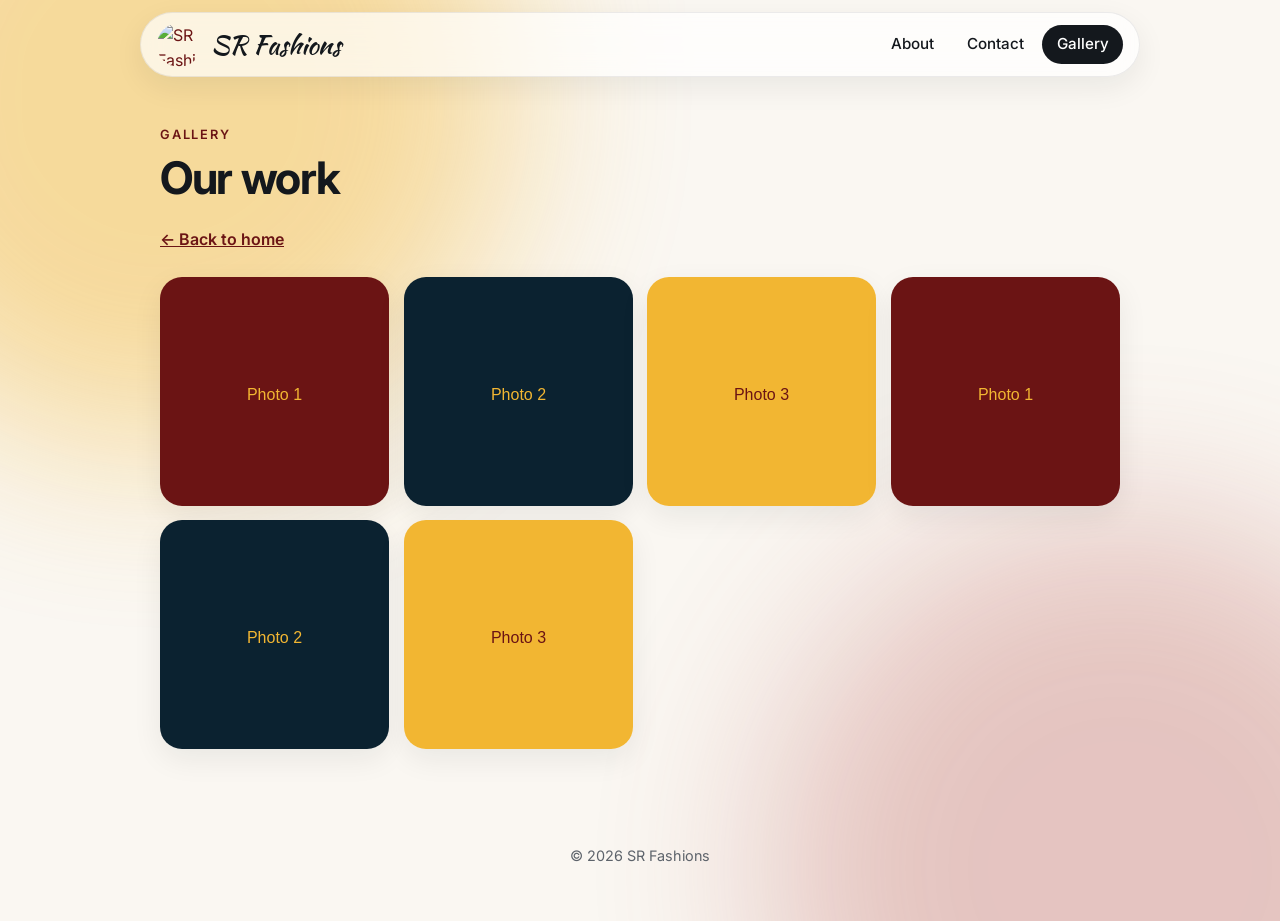
==== gallery.html @ e3315148 "Move files to top level" ====
<!DOCTYPE html>
<html lang="en-GB">
<head>
  <meta charset="UTF-8">
  <meta name="viewport" content="width=device-width, initial-scale=1">
  <title>Gallery | SR Fashions</title>
  <meta name="description" content="A gallery of work by SR Fashions.">

  <script>document.documentElement.classList.add("js");</script>

  <link rel="preconnect" href="https://fonts.googleapis.com">
  <link rel="preconnect" href="https://fonts.gstatic.com" crossorigin>
  <link href="https://fonts.googleapis.com/css2?family=Kaushan+Script&family=Inter:wght@400;500;600;700&display=swap" rel="stylesheet">

  <link rel="stylesheet" href="style.css">
  <script src="script.js" defer></script>
</head>
<body>

  <header class="nav">
    <a class="nav-brand" href="index.html">
      <img class="logo" src="images/logo.png" alt="SR Fashions logo">
      <span class="brand">SR Fashions</span>
    </a>
    <nav class="nav-links" aria-label="Main">
      <a href="index.html#about">About</a>
      <a href="index.html#contact">Contact</a>
      <a href="gallery.html" aria-current="page">Gallery</a>
    </nav>
  </header>

  <main>
    <section class="section reveal">
      <p class="label">Gallery</p>
      <h2>Our work</h2>
      <p class="more"><a href="index.html">&larr; Back to home</a></p>

      <!-- To add a photo: copy one <img> line, change the file name, and save the photo in /images -->
      <div class="gallery">
        <img src="images/sample-1.svg" alt="Example of our work 1">
        <img src="images/sample-2.svg" alt="Example of our work 2">
        <img src="images/sample-3.svg" alt="Example of our work 3">
        <img src="images/sample-1.svg" alt="Example of our work 4">
        <img src="images/sample-2.svg" alt="Example of our work 5">
        <img src="images/sample-3.svg" alt="Example of our work 6">
      </div>
    </section>
  </main>

  <footer>
    <p>&copy; 2026 SR Fashions</p>
  </footer>

</body>
</html>
---- style.css ----
/* ---------- Colours and sizes in one place, so they're easy to change ---------- */
:root {
  --maroon: #6b1414;     /* from the logo */
  --maroon-dark: #4a0d0d;
  --gold: #f2b632;       /* from the logo */
  --ink: #14181d;
  --muted: #5d636b;
  --bg: #faf7f2;
  --surface: #ffffff;
  --line: rgba(20, 24, 29, 0.08);
  --radius: 28px;
  --shadow: 0 10px 30px rgba(20, 24, 29, 0.07);
}

/* ---------- Basics ---------- */
* {
  box-sizing: border-box;
}

html {
  scroll-behavior: smooth;
  scroll-padding-top: 5.5rem;   /* stops the sticky nav covering section titles */
}

body {
  margin: 0;
  font-family: "Inter", system-ui, sans-serif;
  color: var(--ink);
  line-height: 1.6;
  background: var(--bg);
  -webkit-font-smoothing: antialiased;
}

/* Two soft blurred colour blobs sit behind everything */
body::before,
body::after {
  content: "";
  position: fixed;
  z-index: -1;
  width: 55vmax;
  height: 55vmax;
  border-radius: 50%;
  filter: blur(90px);
  opacity: 0.45;
  pointer-events: none;
}

body::before {
  top: -20vmax;
  left: -15vmax;
  background: var(--gold);
}

body::after {
  bottom: -25vmax;
  right: -15vmax;
  background: #b5524f;
  opacity: 0.3;
}

main,
footer {
  max-width: 1000px;
  margin-inline: auto;
  padding-inline: 1.25rem;
}

a {
  color: var(--maroon);
}

h1, h2, h3 {
  letter-spacing: -0.03em;
  line-height: 1.1;
}

/* ---------- Sticky navigation (frosted glass) ---------- */
.nav {
  position: sticky;
  top: 0.75rem;
  z-index: 10;
  display: flex;
  align-items: center;
  justify-content: space-between;
  max-width: 1000px;
  margin: 0.75rem auto 0;
  padding: 0.6rem 1rem;
  background: rgba(255, 255, 255, 0.7);
  backdrop-filter: blur(14px);
  -webkit-backdrop-filter: blur(14px);
  border: 1px solid var(--line);
  border-radius: 999px;
  box-shadow: var(--shadow);
}

/* The nav is narrower than the screen on small devices, so keep a gap each side */
@media (max-width: 1030px) {
  .nav {
    margin-inline: 0.75rem;
  }
}

.nav-brand {
  display: flex;
  align-items: center;
  gap: 0.65rem;
  text-decoration: none;
}

.logo {
  width: 44px;
  height: 44px;
  border-radius: 50%;
  object-fit: cover;
  transition: transform 0.6s ease;
}

.nav-brand:hover .logo {
  transform: rotate(360deg);
}

.brand {
  font-family: "Kaushan Script", cursive;
  font-size: 1.6rem;
  color: var(--ink);
  line-height: 1;
}

.nav-links {
  display: flex;
  gap: 0.25rem;
}

.nav-links a {
  padding: 0.45rem 0.9rem;
  border-radius: 999px;
  color: var(--ink);
  text-decoration: none;
  font-size: 0.95rem;
  font-weight: 500;
  transition: background 0.2s ease, color 0.2s ease;
}

.nav-links a:hover,
.nav-links a[aria-current="page"] {
  background: var(--ink);
  color: #fff;
}

/* ---------- Scroll reveal ---------- */
/* Only hide things when JavaScript is running, so nothing is lost without it */
.js .reveal {
  opacity: 0;
  transform: translateY(32px);
  transition: opacity 0.8s ease, transform 0.8s ease;
}

.js .reveal.visible {
  opacity: 1;
  transform: none;
}

/* ---------- Hero ---------- */
.hero {
  padding: 5rem 0 3rem;
  text-align: center;
}

.eyebrow {
  display: inline-block;
  margin: 0 0 1.5rem;
  padding: 0.4rem 1rem;
  background: rgba(255, 255, 255, 0.7);
  border: 1px solid var(--line);
  border-radius: 999px;
  font-size: 0.8rem;
  font-weight: 600;
  letter-spacing: 0.12em;
  text-transform: uppercase;
  color: var(--maroon);
}

.hero h1 {
  margin: 0 auto 1.25rem;
  max-width: 14ch;
  font-size: clamp(2.8rem, 9vw, 5.5rem);
  font-weight: 700;
}

/* Gradient on the highlighted words */
.accent {
  font-family: "Kaushan Script", cursive;
  font-weight: 400;
  background: linear-gradient(90deg, var(--maroon), #c9921a);
  -webkit-background-clip: text;
  background-clip: text;
  color: transparent;
}

.lead {
  max-width: 34rem;
  margin: 0 auto 2rem;
  font-size: 1.15rem;
  color: var(--muted);
}

/* ---------- Sections ---------- */
.section {
  padding: 3rem 0;
}

.label {
  margin: 0 0 0.5rem;
  font-size: 0.8rem;
  font-weight: 600;
  letter-spacing: 0.14em;
  text-transform: uppercase;
  color: var(--maroon);
}

.section h2 {
  margin: 0 0 1.5rem;
  font-size: clamp(1.9rem, 5vw, 2.8rem);
}

.about-text {
  max-width: 40rem;
  margin: 0 0 2rem;
  font-size: clamp(1.3rem, 3.5vw, 1.9rem);
  font-weight: 500;
  line-height: 1.35;
  letter-spacing: -0.02em;
}

/* ---------- Service tiles ---------- */
.tiles {
  display: grid;
  grid-template-columns: repeat(auto-fit, minmax(150px, 1fr));
  gap: 0.9rem;
  margin: 0;
  padding: 0;
  list-style: none;
}

.tiles li {
  padding: 1.25rem;
  background: var(--surface);
  border: 1px solid var(--line);
  border-radius: 20px;
  font-weight: 600;
  box-shadow: var(--shadow);
  transition: transform 0.3s ease, box-shadow 0.3s ease;
}

.tiles li span {
  display: block;
  margin-bottom: 1.5rem;
  font-size: 0.8rem;
  color: var(--gold);
  font-weight: 700;
}

.tiles li:hover {
  transform: translateY(-6px);
  box-shadow: 0 18px 36px rgba(107, 20, 20, 0.15);
}

/* ---------- Contact cards ---------- */
.contact-grid {
  display: grid;
  grid-template-columns: repeat(auto-fit, minmax(260px, 1fr));
  gap: 1rem;
}

.contact-card {
  display: flex;
  flex-direction: column;
  min-height: 210px;
  padding: 1.75rem;
  background: var(--surface);
  border: 1px solid var(--line);
  border-radius: var(--radius);
  box-shadow: var(--shadow);
  color: var(--ink);
  text-decoration: none;
  transition: transform 0.3s ease, box-shadow 0.3s ease;
}

.contact-card h3 {
  margin: 0 0 0.5rem;
  font-size: 1.6rem;
}

.contact-card p {
  margin: 0;
  color: var(--muted);
}

.contact-card .arrow {
  margin-top: auto;           /* pushes the link to the bottom of the card */
  font-weight: 600;
  color: var(--maroon);
  transition: transform 0.3s ease;
}

.contact-card:hover {
  transform: translateY(-8px);
  box-shadow: 0 22px 44px rgba(107, 20, 20, 0.18);
}

.contact-card:hover .arrow {
  transform: translateX(6px);
}

/* The dark version of the card */
.contact-dark {
  background: linear-gradient(135deg, var(--maroon), var(--maroon-dark));
  color: #fff;
}

.contact-dark p {
  color: rgba(255, 255, 255, 0.75);
}

.contact-dark .arrow {
  color: var(--gold);
}

/* ---------- Buttons ---------- */
.buttons {
  display: flex;
  flex-wrap: wrap;
  gap: 0.75rem;
  justify-content: center;
}

.button {
  display: inline-block;
  padding: 0.85rem 1.7rem;
  border-radius: 999px;
  background: var(--ink);
  color: #fff;
  text-decoration: none;
  font-weight: 600;
  transition: transform 0.2s ease, box-shadow 0.2s ease, background 0.2s ease;
}

.button:hover {
  transform: translateY(-3px);
  background: var(--maroon);
  box-shadow: 0 10px 20px rgba(107, 20, 20, 0.3);
}

.button-ghost {
  background: transparent;
  color: var(--ink);
  border: 1.5px solid var(--ink);
}

.button-ghost:hover {
  background: var(--ink);
  color: #fff;
}

/* ---------- Image previews and gallery ---------- */
/* Home page: one big photo on the left, two stacked on the right */
.preview {
  display: grid;
  grid-template-columns: 1.4fr 1fr;
  grid-template-rows: 1fr 1fr;
  gap: 0.9rem;
  height: clamp(300px, 55vw, 520px);
}

.preview img:first-child {
  grid-row: span 2;
}

.gallery {
  display: grid;
  grid-template-columns: repeat(auto-fill, minmax(220px, 1fr));
  gap: 0.9rem;
  margin-top: 1.5rem;
}

.preview img,
.gallery img {
  width: 100%;
  height: 100%;
  object-fit: cover;
  border-radius: 22px;
  box-shadow: var(--shadow);
  transition: transform 0.4s ease, box-shadow 0.4s ease;
}

.gallery img {
  aspect-ratio: 1 / 1;
  height: auto;
}

.preview img:hover,
.gallery img:hover {
  transform: scale(1.03);
  box-shadow: 0 20px 40px rgba(20, 24, 29, 0.2);
}

.more {
  margin: 1.25rem 0 0;
  font-weight: 600;
}

/* ---------- Footer ---------- */
footer {
  padding-block: 2rem 2.5rem;
  text-align: center;
  font-size: 0.9rem;
  color: var(--muted);
}

/* ---------- Small screens ---------- */
@media (max-width: 560px) {
  .hero {
    padding-top: 3rem;
  }

  .brand {
    font-size: 1.35rem;
  }

  .nav-links a {
    padding: 0.4rem 0.6rem;
    font-size: 0.85rem;
  }

  .logo {
    width: 38px;
    height: 38px;
  }
}

/* ---------- Respect people who turn animations off in their settings ---------- */
@media (prefers-reduced-motion: reduce) {
  html {
    scroll-behavior: auto;
  }

  * {
    transition: none !important;
  }

  .js .reveal {
    opacity: 1;
    transform: none;
  }
}
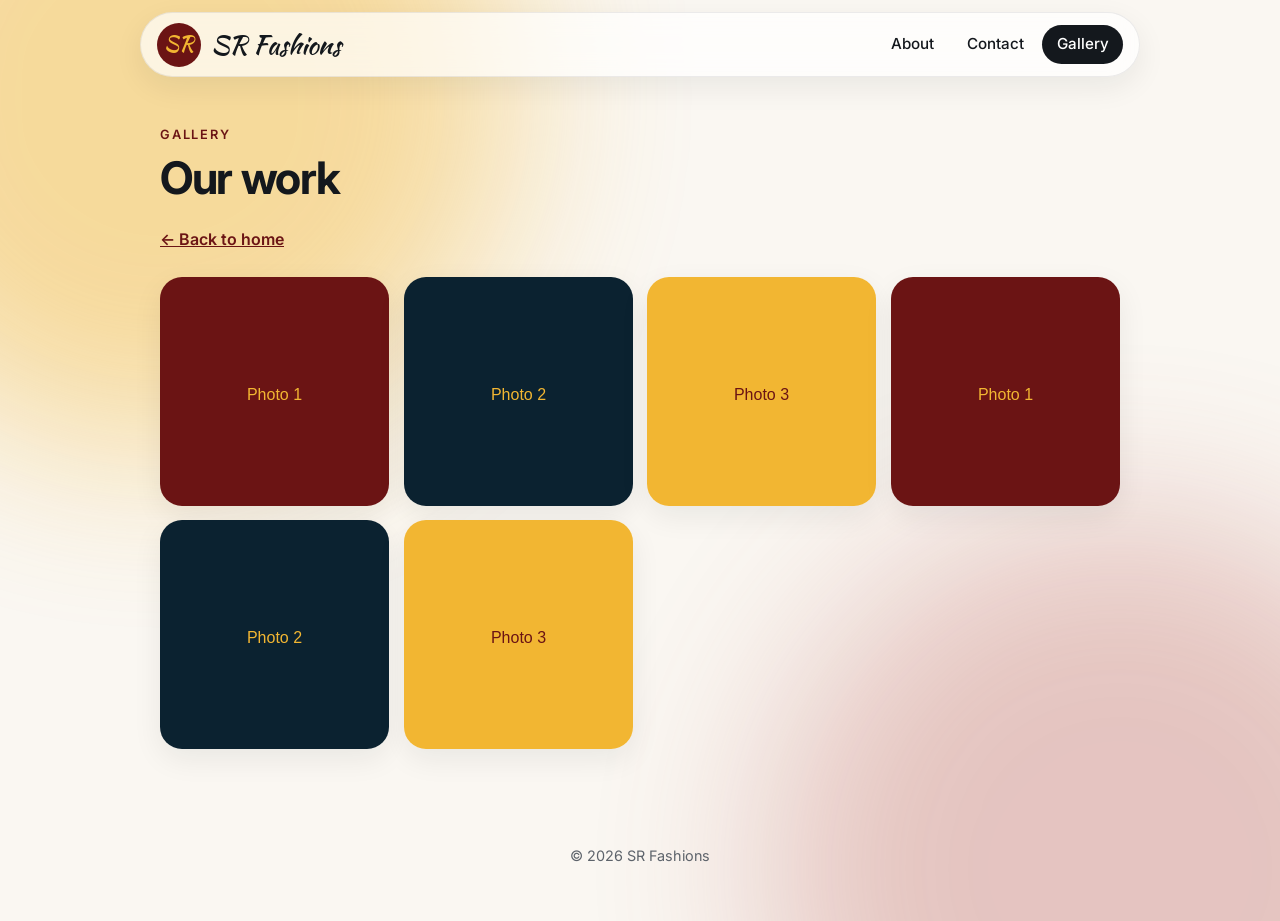
==== commit ae6d765c: "Change logo to SR text" ====
--- a/gallery.html
+++ b/gallery.html
@@ -19,7 +19,7 @@
 
   <header class="nav">
     <a class="nav-brand" href="index.html">
-      <img class="logo" src="images/logo.png" alt="SR Fashions logo">
+      <span class="logo" aria-hidden="true">SR</span>
       <span class="brand">SR Fashions</span>
     </a>
     <nav class="nav-links" aria-label="Main">
--- a/style.css
+++ b/style.css
@@ -108,10 +108,16 @@
 }
 
 .logo {
+  display: grid;
+  place-items: center;
   width: 44px;
   height: 44px;
   border-radius: 50%;
-  object-fit: cover;
+  background: var(--maroon);
+  color: var(--gold);
+  font-family: "Kaushan Script", cursive;
+  font-size: 1.3rem;
+  line-height: 1;
   transition: transform 0.6s ease;
 }
 
